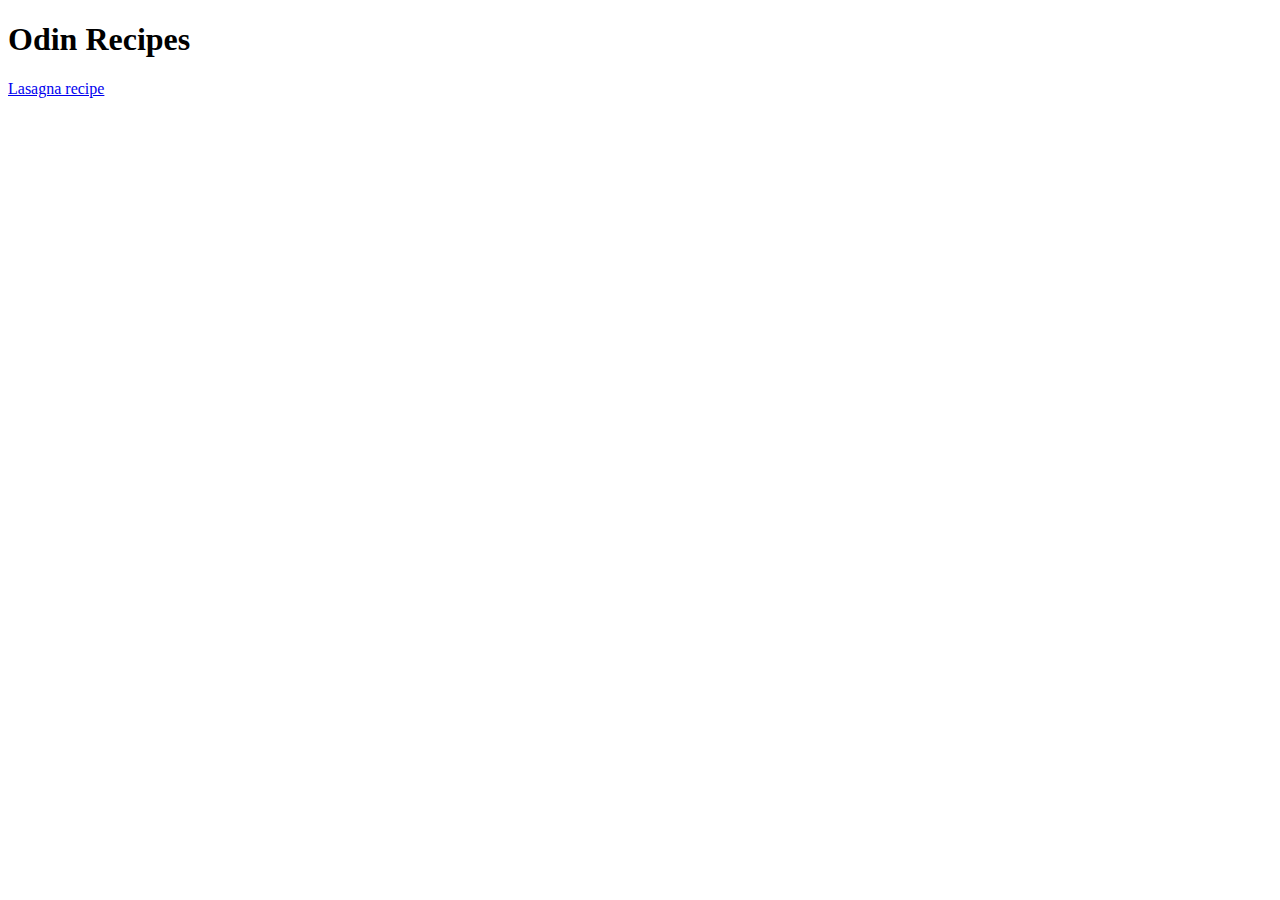
==== index.html @ 5429ec0d "Added index.html and recipes/lagsagna.html" ====
<!DOCTYPE html>
<html lang="en">
<head>
    <meta charset="UTF-8">
    <meta name="viewport" content="width=device-width, initial-scale=1.0">
    <title>Document</title>
</head>
<body>
    <h1>Odin Recipes</h1>
    <a href="recipes/lasagna.html" type="_blank">Lasagna recipe</a>
</body>
</html>
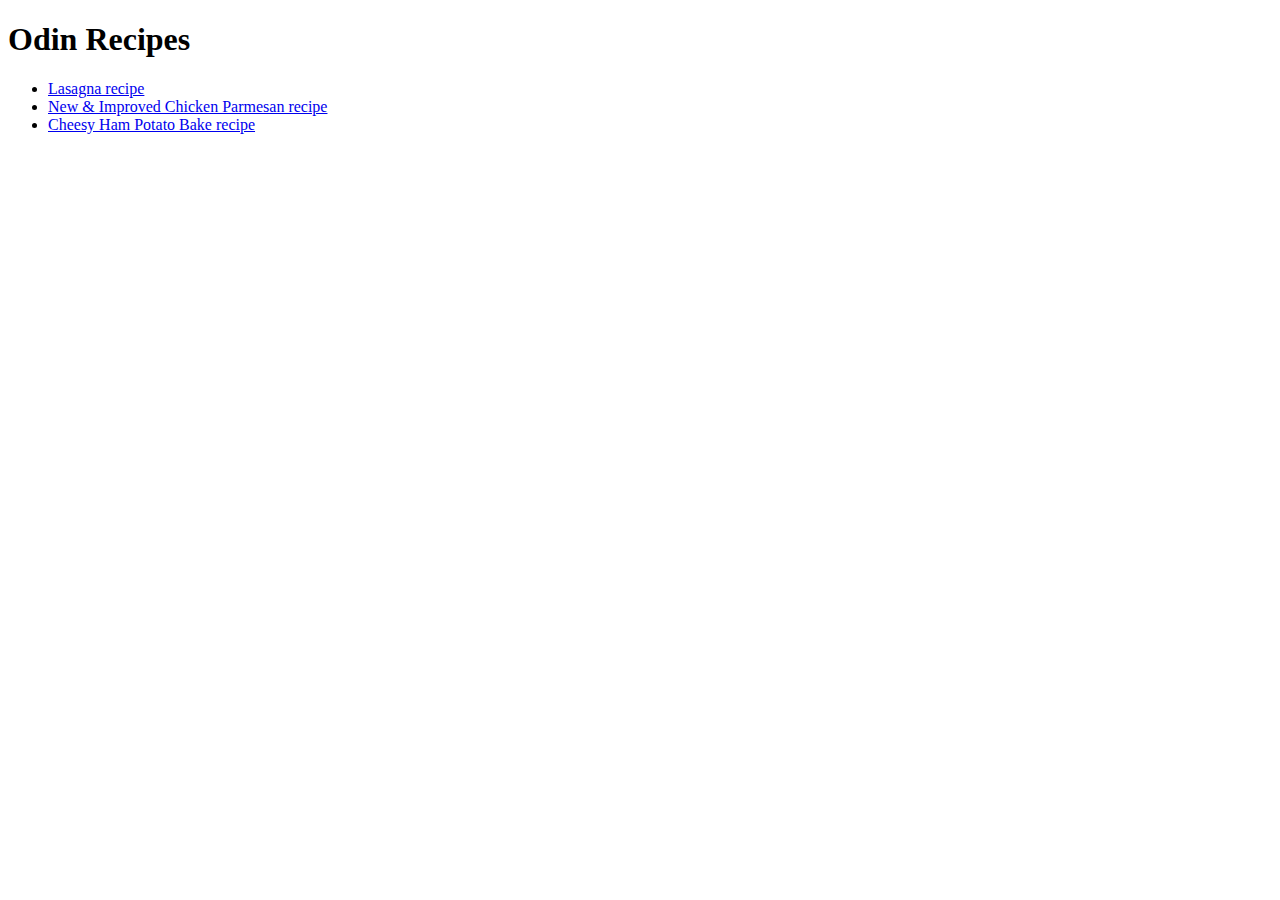
==== commit 169069f2: "Added new links recipe in index.html that has same format as lasagna.html and added new multiple ima" ====
--- a/index.html
+++ b/index.html
@@ -1,12 +1,38 @@
 <!DOCTYPE html>
 <html lang="en">
 <head>
-    <meta charset="UTF-8">
-    <meta name="viewport" content="width=device-width, initial-scale=1.0">
-    <title>Document</title>
+	<meta charset="UTF-8">
+	<meta name="viewport" content="width=device-width, initial-scale=1.0">
+	<title>Project: recipe</title>
 </head>
 <body>
-    <h1>Odin Recipes</h1>
-    <a href="recipes/lasagna.html" type="_blank">Lasagna recipe</a>
+
+	<h1>Odin Recipes</h1>
+
+	<ul>
+
+		<li>
+			<a href="recipes/lasagna.html" 
+				target="_blank" rel="noopener noreferrer">
+				Lasagna recipe
+			</a>
+		</li>
+
+		<li>
+			<a href="recipes/Chicken-parmesan.html" 
+				target="_blank" rel="noopener noreferrer">
+				New &#38; Improved Chicken Parmesan recipe
+			</a>
+		</li>
+
+		<li>
+			<a href="recipes/cheesy-ham-potato.html" 
+				target="_blank"  rel="noopener noreferrer">
+				Cheesy Ham Potato Bake recipe
+			</a>
+		</li>
+
+	</ul>
+
 </body>
 </html>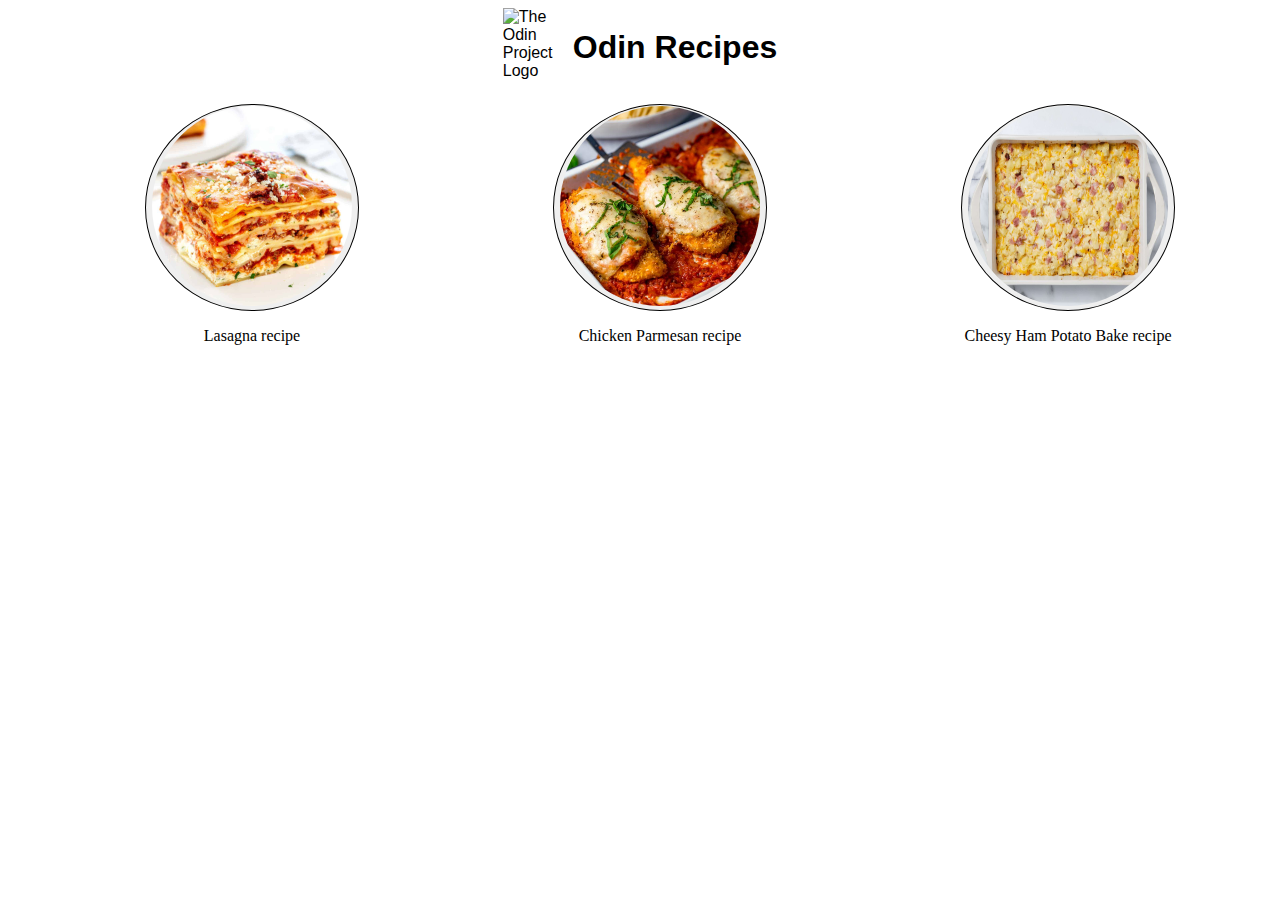
==== commit fbbf3292: "Updated the style of  the index.html with style.css" ====
--- a/index.html
+++ b/index.html
@@ -4,35 +4,57 @@
 	<meta charset="UTF-8">
 	<meta name="viewport" content="width=device-width, initial-scale=1.0">
 	<title>Project: recipe</title>
+	<link rel="stylesheet" href="style.css">
 </head>
 <body>
 
-	<h1>Odin Recipes</h1>
+	<div class="head-container">
+		<img class="odin-logo" src="https://www.theodinproject.com/mstile-310x310.png"
+		alt="The Odin Project Logo">
+		<h1>Odin Recipes</h1>
+	</div>
 
-	<ul>
+	<div class="menu-container">
+		<ul>
 
-		<li>
-			<a href="recipes/lasagna.html" 
-				target="_blank" rel="noopener noreferrer">
-				Lasagna recipe
-			</a>
-		</li>
+			<div class="recipe-one">
+				<button class="lasagna-btn">
+					<li>
+						<a href="recipes/lasagna.html"
+							target="_blank" rel="noopener noreferrer">
+							<img class="lasagna" src="images/lasagna2.jpg">
+						</a>
+					</li>
+				</button>
+				<p>Lasagna recipe</p>
+			</div>
 
-		<li>
-			<a href="recipes/Chicken-parmesan.html" 
-				target="_blank" rel="noopener noreferrer">
-				New &#38; Improved Chicken Parmesan recipe
-			</a>
-		</li>
+			<div class="recipe-two">
+				<button class="chicken-parmesan-btn">
+					<li>
+						<a href="recipes/Chicken-parmesan.html"
+							target="_blank" rel="noopener noreferrer">
+							<img class="chicken-parmesan" src="images/chicken-parmesan.jpg">
+						</a>
+					</li>
+				</button>
+				<p>Chicken Parmesan recipe</p>
+			</div>
 
-		<li>
-			<a href="recipes/cheesy-ham-potato.html" 
-				target="_blank"  rel="noopener noreferrer">
-				Cheesy Ham Potato Bake recipe
-			</a>
-		</li>
+			<div class="recipe-three">
+				<button class="cheesy-potato-btn">
+					<li>
+						<a href="recipes/cheesy-ham-potato.html"
+							target="_blank"  rel="noopener noreferrer">
+							<img class="cheesy-potato" src="images/cheesy-potato.jpg">
+						</a>
+					</li>
+				</button>
+				<p>Cheesy Ham Potato Bake recipe</p>
+			</div>
 
-	</ul>
+		</ul>
+	</div>
 
 </body>
 </html>--- a/style.css
+++ b/style.css
@@ -0,0 +1,48 @@
+body {
+    font-family: sans-serif;
+}
+
+.head-container {
+    display: flex;
+    justify-content: center;
+}
+
+ul li {
+    list-style-type: none;
+}
+
+
+ul {
+    display: flex;
+    flex-direction: row;
+    justify-content: space-around;
+}
+
+.odin-logo {
+    height: auto;
+    width: 70px;
+}
+
+.lasagna-btn,
+.chicken-parmesan-btn,
+.cheesy-potato-btn {
+    border: 1px solid black;
+    border-radius: 50%;
+}
+
+.lasagna,
+.chicken-parmesan,
+.cheesy-potato {
+    height: auto;
+    width: 200px;
+    border-radius: 50%;
+}
+
+.cheesy-potato {
+    height: 200px;
+}
+
+p {
+    text-align: center;
+    font-family: cursive;
+}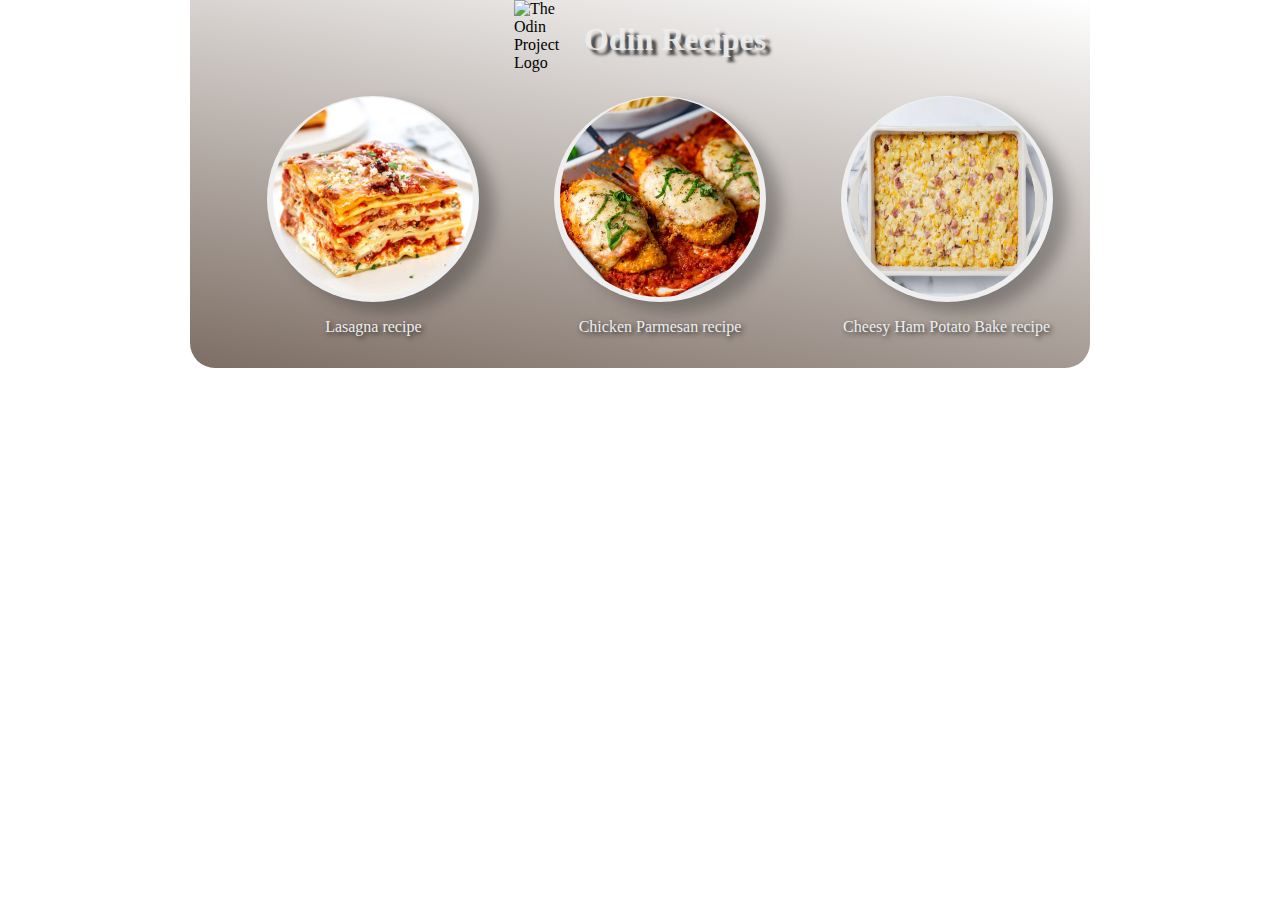
==== commit 5a05aead: "modified the style for index.html added newbackground and ststyle to its content" ====
--- a/index.html
+++ b/index.html
@@ -8,52 +8,54 @@
 </head>
 <body>
 
-	<div class="head-container">
-		<img class="odin-logo" src="https://www.theodinproject.com/mstile-310x310.png"
-		alt="The Odin Project Logo">
-		<h1>Odin Recipes</h1>
-	</div>
+	<div class="container">
+		<div class="head-container">
+			<img class="odin-logo" src="https://www.theodinproject.com/mstile-310x310.png"
+			alt="The Odin Project Logo">
+			<h1>Odin Recipes</h1>
+		</div>
 
-	<div class="menu-container">
-		<ul>
+		<div class="menu-container">
+			<ul>
 
-			<div class="recipe-one">
-				<button class="lasagna-btn">
-					<li>
-						<a href="recipes/lasagna.html"
-							target="_blank" rel="noopener noreferrer">
-							<img class="lasagna" src="images/lasagna2.jpg">
-						</a>
-					</li>
-				</button>
-				<p>Lasagna recipe</p>
-			</div>
+				<div class="recipe-one recipes">
+					<button class="lasagna-btn animation">
+						<li>
+							<a href="recipes/lasagna.html"
+								target="_blank" rel="noopener noreferrer">
+								<img class="lasagna animation" src="images/lasagna2.jpg">
+							</a>
+						</li>
+					</button>
+					<p>Lasagna recipe</p>
+				</div>
 
-			<div class="recipe-two">
-				<button class="chicken-parmesan-btn">
-					<li>
-						<a href="recipes/Chicken-parmesan.html"
-							target="_blank" rel="noopener noreferrer">
-							<img class="chicken-parmesan" src="images/chicken-parmesan.jpg">
-						</a>
-					</li>
-				</button>
-				<p>Chicken Parmesan recipe</p>
-			</div>
+				<div class="recipe-two recipes">
+					<button class="chicken-parmesan-btn animation">
+						<li>
+							<a href="recipes/Chicken-parmesan.html"
+								target="_blank" rel="noopener noreferrer">
+								<img class="chicken-parmesan animation" src="images/chicken-parmesan.jpg">
+							</a>
+						</li>
+					</button>
+					<p>Chicken Parmesan recipe</p>
+				</div>
 
-			<div class="recipe-three">
-				<button class="cheesy-potato-btn">
-					<li>
-						<a href="recipes/cheesy-ham-potato.html"
-							target="_blank"  rel="noopener noreferrer">
-							<img class="cheesy-potato" src="images/cheesy-potato.jpg">
-						</a>
-					</li>
-				</button>
-				<p>Cheesy Ham Potato Bake recipe</p>
-			</div>
+				<div class="recipe-three recipes">
+					<button class="cheesy-potato-btn animation">
+						<li>
+							<a href="recipes/cheesy-ham-potato.html"
+								target="_blank"  rel="noopener noreferrer">
+								<img class="cheesy-potato animation" src="images/cheesy-potato.jpg">
+							</a>
+						</li>
+					</button>
+					<p>Cheesy Ham Potato Bake recipe</p>
+				</div>
 
-		</ul>
+			</ul>
+		</div>
 	</div>
 
 </body>
--- a/style.css
+++ b/style.css
@@ -1,48 +1,96 @@
+* {
+	box-sizing: border-box;
+	font-family: cursive;
+}
+
 body {
-    font-family: sans-serif;
+	margin: 0;
+	font-family: sans-serif;
+	display: flex;
+	justify-content: center;
+}
+
+.container {
+	background-image: -webkit-linear-gradient(80deg, rgba(125, 110, 100, 50), 
+		rgba(80, 80, 80, 0)), 
+		url(./images/recipe-background.jpg);
+	background-size:cover;
+	background-repeat: no-repeat;
+
+	width: 900px;
+	border-radius: 0px 0px 25px 25px;
 }
 
 .head-container {
-    display: flex;
-    justify-content: center;
+	display: flex;
+	justify-content: center;
+}
+
+.head-container > h1 {
+	color:  #eeee;
+	text-shadow: 5px 5px 3px rgb(68, 68, 68);
 }
 
 ul li {
-    list-style-type: none;
+	list-style-type: none;
 }
 
 
 ul {
-    display: flex;
-    flex-direction: row;
-    justify-content: space-around;
+	display: flex;
+	justify-content: space-around;
 }
 
 .odin-logo {
-    height: auto;
-    width: 70px;
+	height: auto;
+	width: 70px;
+}
+
+.recipes {
+	display: flex;
+	flex-direction: column;
+	align-items: center;
+}
+
+.recipes > p {
+	color: #eee;
+	text-shadow: 2px 2px 5px#222222;
 }
 
 .lasagna-btn,
 .chicken-parmesan-btn,
 .cheesy-potato-btn {
-    border: 1px solid black;
-    border-radius: 50%;
+	border: none;
+	border-radius: 50%;
+	box-shadow: 15px 10px 15px rgba(36, 36, 36, 0.35);
+}
+
+.animation {
+	transition: 1s ease;
+}
+
+.animation :hover {
+	transition: 0.5s ease;
+	transform: scale(1.1);
 }
 
 .lasagna,
 .chicken-parmesan,
 .cheesy-potato {
-    height: auto;
-    width: 200px;
-    border-radius: 50%;
+	height: auto;
+	width: 200px;
+	border-radius: 50%;
 }
 
 .cheesy-potato {
-    height: 200px;
+	height: 200px;
 }
 
-p {
-    text-align: center;
-    font-family: cursive;
+@media screen and (max-width: 580px) {
+
+	ul {
+		display: flex;
+		flex-direction: column;
+	}
+
 }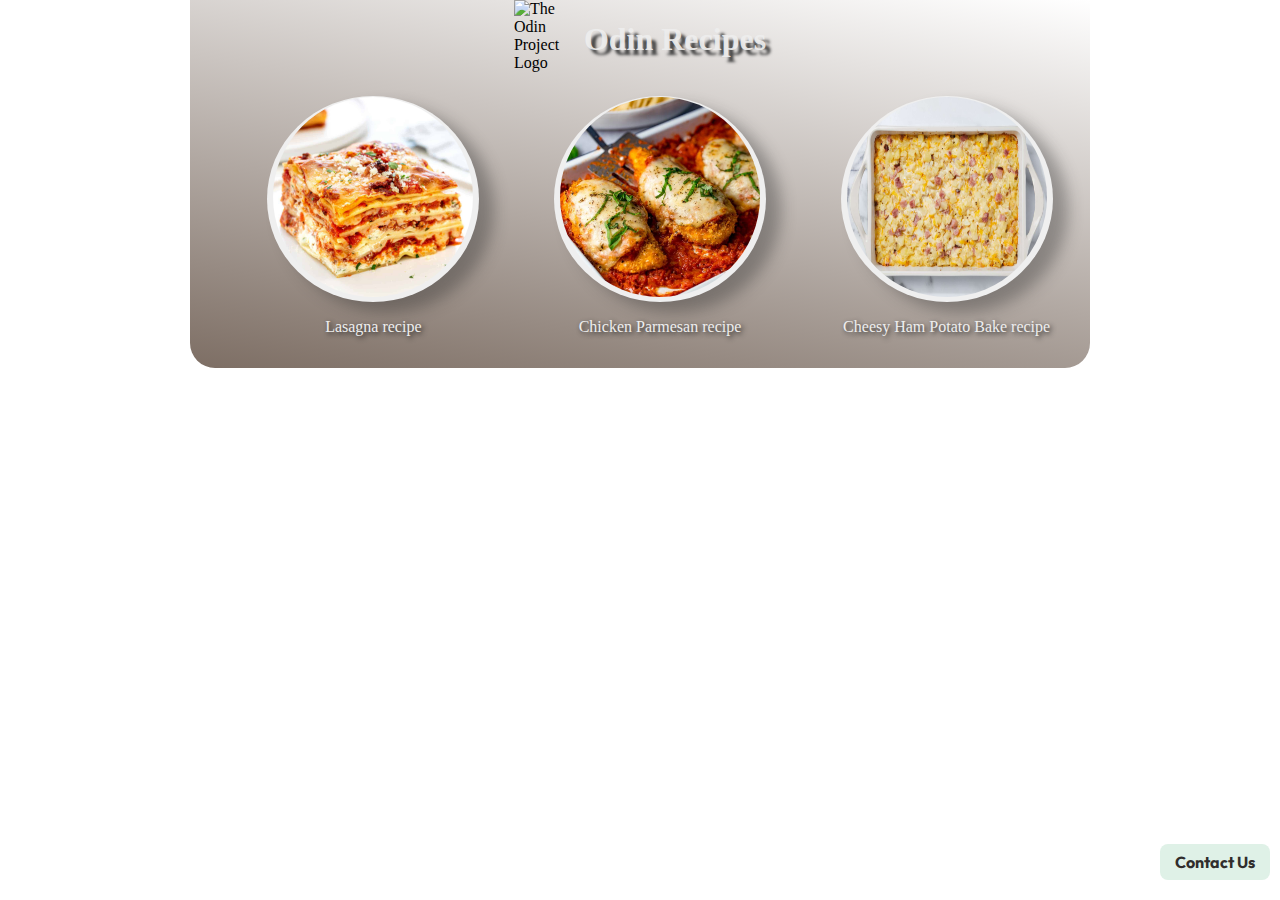
==== commit c2976ce2: "add new contact-us page design from frontend mentor and added a link to it in index.html/menu page" ====
--- a/index.html
+++ b/index.html
@@ -5,6 +5,13 @@
 	<meta name="viewport" content="width=device-width, initial-scale=1.0">
 	<title>Project: recipe</title>
 	<link rel="stylesheet" href="style.css">
+	<link rel="preconnect" href="https://fonts.googleapis.com">
+  <link rel="preconnect" href="https://fonts.gstatic.com" crossorigin>
+  <link href="https://fonts.googleapis.com/css2?family=Roboto:ital,wght@0,100;0,300;0,400;0,500;0,700;0,900;1,100;1,300;1,400;1,500;1,700;1,900&family=Young+Serif&display=swap" rel="stylesheet">
+	<link rel="preconnect" href="https://fonts.googleapis.com">
+	<link rel="preconnect" href="https://fonts.googleapis.com">
+	<link rel="preconnect" href="https://fonts.gstatic.com" crossorigin>
+	<link href="https://fonts.googleapis.com/css2?family=Outfit:wght@100..900&family=Poppins:ital,wght@0,100;0,200;0,300;0,400;0,500;0,600;0,700;0,800;0,900;1,100;1,200;1,300;1,400;1,500;1,600;1,700;1,800;1,900&family=Roboto:ital,wght@0,100;0,300;0,400;0,500;0,700;0,900;1,100;1,300;1,400;1,500;1,700;1,900&family=Young+Serif&display=swap" rel="stylesheet">
 </head>
 <body>
 
@@ -58,5 +65,9 @@
 		</div>
 	</div>
 
+    <div class="contact-us">
+			<a target="_blank" href="contact-us.html">Contact Us</a>
+		</div>
+
 </body>
 </html>--- a/style.css
+++ b/style.css
@@ -86,6 +86,23 @@
 	height: 200px;
 }
 
+.contact-us {
+	background-color: hsl(148, 38%, 91%);
+	padding: 8px 15px;
+	border-radius: 8px;
+
+	position: absolute;
+	bottom: 20px;
+	right: 10px;
+}
+
+a {
+	font-family: outfit;
+	font-weight: 700;
+	text-decoration: none;
+	color: hsl(24, 5%, 18%);
+}
+
 @media screen and (max-width: 580px) {
 
 	ul {
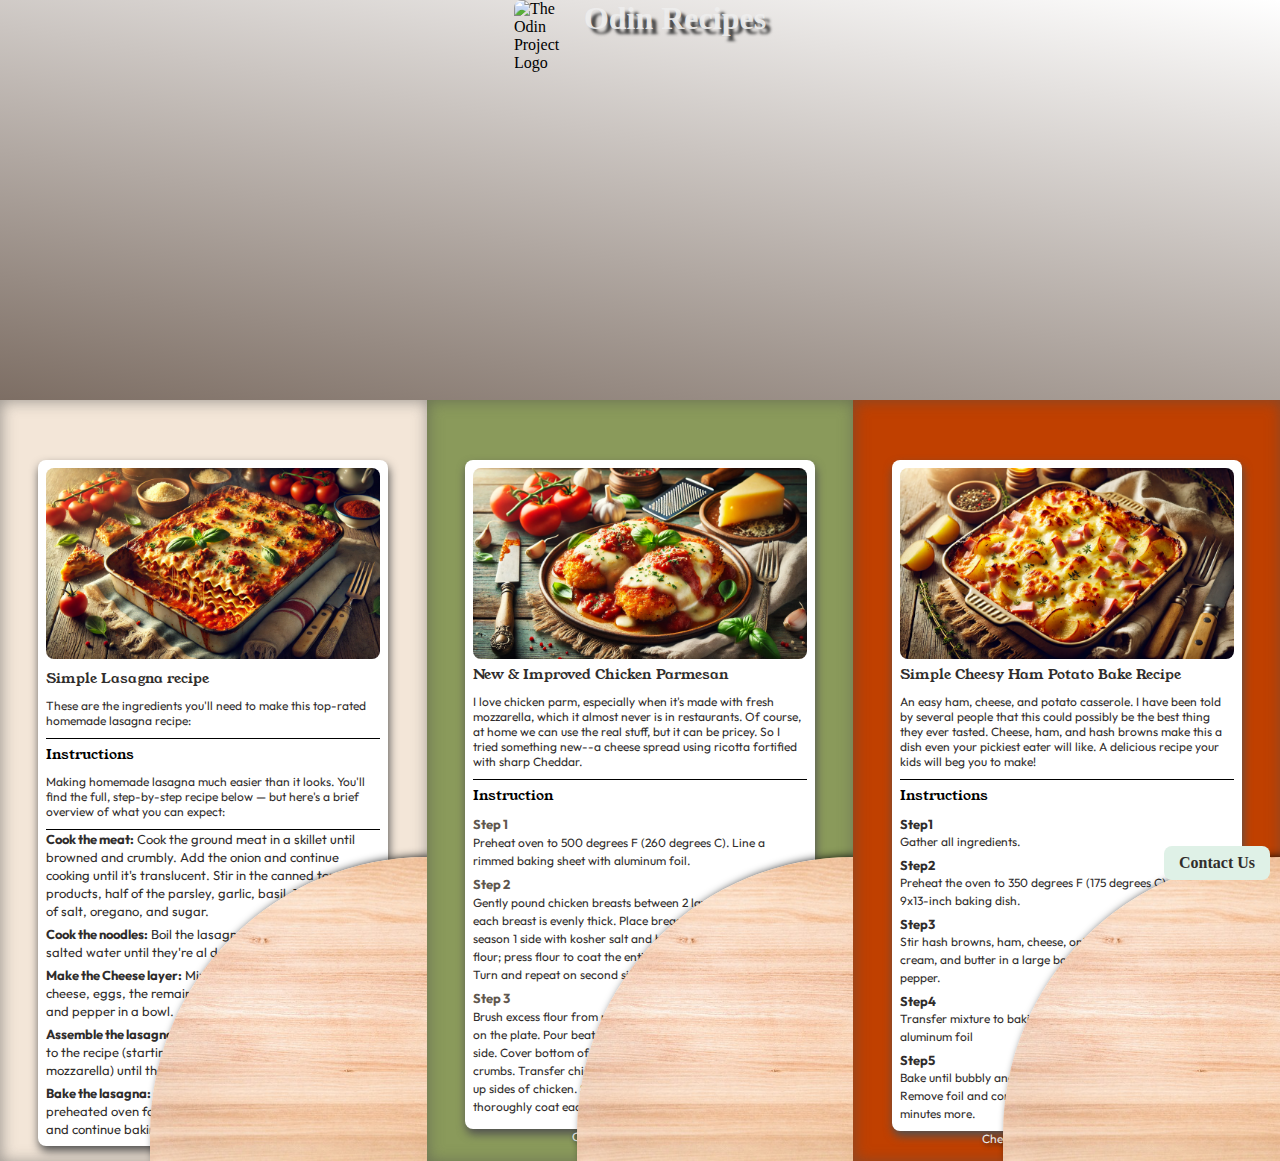
==== commit 808d047b: "delete the old images of recipe from google and add new image of lasagna from chatgpt and modified t" ====
--- a/index.html
+++ b/index.html
@@ -14,60 +14,207 @@
 	<link href="https://fonts.googleapis.com/css2?family=Outfit:wght@100..900&family=Poppins:ital,wght@0,100;0,200;0,300;0,400;0,500;0,600;0,700;0,800;0,900;1,100;1,200;1,300;1,400;1,500;1,600;1,700;1,800;1,900&family=Roboto:ital,wght@0,100;0,300;0,400;0,500;0,700;0,900;1,100;1,300;1,400;1,500;1,700;1,900&family=Young+Serif&display=swap" rel="stylesheet">
 </head>
 <body>
-
 	<div class="container">
 		<div class="head-container">
 			<img class="odin-logo" src="https://www.theodinproject.com/mstile-310x310.png"
 			alt="The Odin Project Logo">
 			<h1>Odin Recipes</h1>
 		</div>
-
-		<div class="menu-container">
-			<ul>
-
-				<div class="recipe-one recipes">
-					<button class="lasagna-btn animation">
-						<li>
-							<a href="recipes/lasagna.html"
-								target="_blank" rel="noopener noreferrer">
-								<img class="lasagna animation" src="images/lasagna2.jpg">
-							</a>
-						</li>
-					</button>
-					<p>Lasagna recipe</p>
+	</div>
+	<div class="menu-container">
+		<ul>
+			<div class="recipe-one recipes">
+				<li>
+					<a href="recipes/lasagna.html"
+						target="_blank" rel="noopener noreferrer">
+						<button class="lasagna-btn">
+							<div class="img-wrapper">
+								<img class="lasagna" src="images/lasagna.webp">
+							</div>
+							<h2 class="recipe-title">Simple Lasagna recipe</h2>
+							<p class="description">
+								These are the ingredients you'll need to make
+								this top-rated homemade lasagna recipe:
+							</p>
+							<h2 class="instruction">Instructions</h2>
+							<p class="description">
+								Making homemade lasagna much easier than it looks.
+								You'll find the full, step-by-step recipe below — 
+								but here's a brief overview of what you can expect:
+							</p>
+							<ol>
+								<li>
+									<div class="li-container">
+										<strong>Cook the meat:</strong> Cook the ground meat in a skillet until browned and crumbly.
+										Add the onion and continue cooking until it's translucent.
+										Stir in the canned tomato products, half of the parsley,
+										garlic, basil, 1.5 teaspoons of salt, oregano, and sugar.
+										</div>
+								</li>
+								<li>
+									<div class="li-container">
+										<strong>Cook the noodles:</strong> Boil the lasagna noodles in lightly salted
+										water until they're al dente.
+									</div>
+								</li>
+								<li>
+									<div class="li-container">
+										<strong>Make the Cheese layer:</strong> Mix cottage cheese, Parmesan cheese, eggs,
+										the remaining parsley,
+										the remaining salt, and pepper in a bowl.
+									</div>
+								</li>
+								<li>
+									<div class="li-container">
+										<strong>Assemble the lasagna:</strong> Layer the ingredients according to the recipe
+										(starting with sauce and ending with mozzarella)
+										until the lasagna is assembled.
+									</div>
+								</li>
+								<li>
+									<div class="li-container">
+										<strong>Bake the lasagna:</strong> Cover with foil and bake in the
+										preheated oven for about half an hour.
+										Remove the foil and continue baking until the top is golden brown.
+									</div>
+								</li>
+							</ol>
+						</button>
+					</a>
+				</li>
+				<p>Lasagna recipe</p>
+				<div class="color-container">
+			
+				</div>	
+			</div>
+			<div class="recipe-two recipes">
+				<li>
+					<a href="recipes/Chicken-parmesan.html"
+						target="_blank" rel="noopener noreferrer">
+						<button class="chicken-parmesan-btn">
+							<img class="chicken-parmesan animation" src="images/chicken-parmesan.webp">
+							<h2 class="recipe-title">New &#38; Improved Chicken Parmesan</h2>
+							<p class="description">I love chicken parm, especially when it's made with fresh mozzarella,
+								which it almost never is in restaurants. Of course,
+								at home we can use the real stuff,  but it can be pricey.
+								So I tried something new--a cheese spread using ricotta fortified with sharp Cheddar.
+							</p>
+
+							<div class="instruction-container">
+								<h2  class="instruction">Instruction</h2>
+								<ol>
+									<li>
+										<strong>Step 1</strong>
+										<p>
+											Preheat oven to 500 degrees F (260 degrees C).
+											Line a rimmed baking sheet with aluminum foil.
+										</p>
+									</li>
+									<li>
+										<strong>Step 2</strong>
+										<p>
+											Gently pound chicken breasts between 2 layers of plastic until each breast is evenly thick.
+											Place breasts on a plate and season 1 side with kosher salt and black pepper.
+											Sprinkle with flour; press flour to coat the entire surface and help it adhere.
+											Turn and repeat on second side with salt, pepper, and flour.
+										</p>
+									</li>
+									<li>
+										<strong>Step 3</strong>
+										<p>
+											Brush excess flour from plate; place the chicken breasts back on the plate.
+											Pour beaten egg over the breasts and coat each side. Cover bottom of a second plate with half the bread crumbs.
+											Transfer chicken to the bread crumbs. Push crumbs up sides of chicken.
+											Sprinkle on the remaining crumbs and thoroughly coat each side.
+										</p>
+									</li>
+									<li>
+								</ol>
+							</div>
+
+						</button>
+					</a>
+				</li>
+				<div class="color-container">
+			
 				</div>
-
-				<div class="recipe-two recipes">
-					<button class="chicken-parmesan-btn animation">
-						<li>
-							<a href="recipes/Chicken-parmesan.html"
-								target="_blank" rel="noopener noreferrer">
-								<img class="chicken-parmesan animation" src="images/chicken-parmesan.jpg">
-							</a>
-						</li>
-					</button>
-					<p>Chicken Parmesan recipe</p>
-				</div>
-
-				<div class="recipe-three recipes">
-					<button class="cheesy-potato-btn animation">
-						<li>
-							<a href="recipes/cheesy-ham-potato.html"
-								target="_blank"  rel="noopener noreferrer">
-								<img class="cheesy-potato animation" src="images/cheesy-potato.jpg">
-							</a>
-						</li>
-					</button>
-					<p>Cheesy Ham Potato Bake recipe</p>
-				</div>
-
-			</ul>
-		</div>
+				<p>Chicken Parmesan recipe</p>
+			</div>
+
+			<div class="recipe-three recipes">
+				<li>
+					<a href="recipes/cheesy-ham-potato.html"
+						target="_blank"  rel="noopener noreferrer">
+						<button class="cheesy-potato-btn">
+							<img class="cheesy-potato" src="images/cheesy-ham.webp">
+							<h4 class="recipe-title"> Simple Cheesy Ham Potato Bake Recipe</h4>
+							<p class="description">
+								An easy ham, cheese, and potato casserole.
+								I have been told by several people that this could possibly be the best thing they ever tasted. Cheese, ham, and hash browns make this a dish even your pickiest eater will like.
+								A delicious recipe your kids will beg you to make!
+							</p>
+							<div class="instruction-container">
+								<h2 class="instruction">Instructions</h2>
+								<ol>
+									<li>
+										<div class="li-container">
+											<strong>Step1</strong>
+											<p>Gather all ingredients.</p>
+										</div>
+									</li>
+									<li>
+										<div class="li-container">
+											<strong>Step2</strong>
+											<p>Preheat the oven to 350 degrees F (175 degrees C). Grease a 9x13-inch baking dish.</p>
+										</div>
+									</li>
+									<li>
+										<div class="li-container">
+											<strong>Step3</strong>
+											<p>
+												Stir hash browns, ham, cheese, onion, condensed soup, sour cream,
+												and butter in a large bowl; season with salt and pepper.
+											</p>
+										</div>
+									</li>
+									<li>
+										<div class="li-container">
+											<strong>Step4</strong>
+											<p>Transfer mixture to baking the prepared  dish and cover with aluminum foil</p>
+										</div>
+									</li>
+									<li>
+										<div class="li-container">
+											<strong>Step5</strong>
+											<p>
+												Bake until bubbly and cheese is melted, 45 minutes to 1 hour.
+												Remove foil and continue baking until brown, about 15 minutes more.
+											</p>
+										</div>
+									</li>
+								</ol>
+							</div>
+						</button>
+					</a>
+				</li>	
+				<div class="color-container">
+			
+				</div>		
+				<p>Cheesy Ham Potato Bake recipe</p>
+			</div>
+
+		</ul>
 	</div>
-
-    <div class="contact-us">
-			<a target="_blank" href="contact-us.html">Contact Us</a>
-		</div>
+		<a target="_blank" href="contact-us.html">
+			<div class="contact-us">
+				Contact Us
+			</div>
+		</a>
 
 </body>
-</html>+</html>
+
+
+
+
+
--- a/style.css
+++ b/style.css
@@ -1,24 +1,25 @@
 * {
 	box-sizing: border-box;
 	font-family: cursive;
+	margin: 0;
 }
 
 body {
 	margin: 0;
 	font-family: sans-serif;
-	display: flex;
-	justify-content: center;
+
+	display: flex;
+	flex-direction: column;
+	min-height: 100vh;
 }
 
 .container {
 	background-image: -webkit-linear-gradient(80deg, rgba(125, 110, 100, 50), 
 		rgba(80, 80, 80, 0)), 
 		url(./images/recipe-background.jpg);
-	background-size:cover;
+	background-size: cover;
 	background-repeat: no-repeat;
-
-	width: 900px;
-	border-radius: 0px 0px 25px 25px;
+	height: 400px;
 }
 
 .head-container {
@@ -36,10 +37,19 @@
 }
 
 
+
 ul {
 	display: flex;
 	justify-content: space-around;
-}
+
+	padding: 0;
+	margin: 0;
+}
+
+.menu-container {
+	padding: 0;
+}
+
 
 .odin-logo {
 	height: auto;
@@ -47,9 +57,123 @@
 }
 
 .recipes {
+	flex: 1;
+
 	display: flex;
 	flex-direction: column;
 	align-items: center;
+
+	padding-top: 60px;
+	position: relative;
+	box-shadow: inset 1px 1px 15px rgb(80, 80, 80, 0.55);
+}
+
+button {
+	display: flex;
+	flex-direction: column;
+	align-items: flex-start;
+
+	width: 350px;
+	border: none;	
+	border-radius: 8px 8px 50px 8px;
+	box-shadow: 1px 5px 10px rgb(80, 80, 80);
+	background-color: white;
+	padding: 8px;
+	cursor: pointer;
+	transition: 1s ease;
+}
+
+button:hover {
+	transition: 0.5s ease;
+	transform: scale(0.9);
+}
+
+img {
+	border-radius: 8px;
+}
+
+.recipe-one {
+	background-color: hsl(30, 54%, 90%);
+}
+
+.recipe-two {
+	background-color: #8A9A5B;
+}
+
+.recipe-three {
+	background-color: #C04000;
+}
+
+.img-wrapper {
+	flex: 1;
+}
+
+.recipe-title {
+	font-family: "young serif";
+	font-weight: 500;
+	margin: 5px 0px 10px 0px;
+	color: hsl(24, 5%, 18%);
+
+	text-align: left;
+	font-size: 14px;
+}
+
+.description {
+	font-family: outfit;
+	font-size: 12px;
+	align-items: flex-start;
+	border-bottom: 1px solid black;
+	margin: 0;
+	padding-bottom: 10px;
+	text-align: left;
+}
+
+
+.instruction {
+	font-family: "young serif";
+	font-weight: 500;
+	font-size: 14px;
+	margin: 5px 0px 10px 0px;
+	text-align: left;
+}
+
+ol {
+	display: flex;
+	flex-direction: column;
+	row-gap: 5px;
+	padding: 0;
+}
+
+.li-container {
+	font-family: outfit;
+	font-size: 13px;
+	color: hsl(24, 5%, 18%);
+}
+
+li {
+  line-height: 18px;
+  color: hsl(30, 10%, 34%);
+	text-align: left;
+}
+
+p {
+	font-family: outfit;
+	font-size: 12px;
+	color: hsl(24, 5%, 18%);
+	margin: 0;
+}
+
+strong {
+	font-family: outfit;
+	font-size: 13px;
+}
+
+.description-2 {
+	font-family: outfit;
+	font-size: 11px;
+	align-items: flex-start;
+	border-bottom: 1px solid black;
+	margin: 0;
 }
 
 .recipes > p {
@@ -57,43 +181,35 @@
 	text-shadow: 2px 2px 5px#222222;
 }
 
-.lasagna-btn,
-.chicken-parmesan-btn,
-.cheesy-potato-btn {
-	border: none;
-	border-radius: 50%;
-	box-shadow: 15px 10px 15px rgba(36, 36, 36, 0.35);
-}
-
-.animation {
-	transition: 1s ease;
-}
-
-.animation :hover {
-	transition: 0.5s ease;
-	transform: scale(1.1);
-}
 
 .lasagna,
 .chicken-parmesan,
 .cheesy-potato {
-	height: auto;
-	width: 200px;
-	border-radius: 50%;
-}
-
-.cheesy-potato {
-	height: 200px;
-}
+	width: 100%;
+}
+
 
 .contact-us {
 	background-color: hsl(148, 38%, 91%);
 	padding: 8px 15px;
 	border-radius: 8px;
 
-	position: absolute;
+	position: fixed;
 	bottom: 20px;
 	right: 10px;
+}
+
+.color-container {
+	position: absolute;
+	left: 150px;
+	right: 0px;
+	top: 60%;
+	bottom: 0%;
+	
+	border-radius: 500px 0px 0px 0px;
+	box-shadow: 5px 0px 10px black;
+	background-image: url(/images/woodplank-background.jpg);
+	background-size: cover;
 }
 
 a {
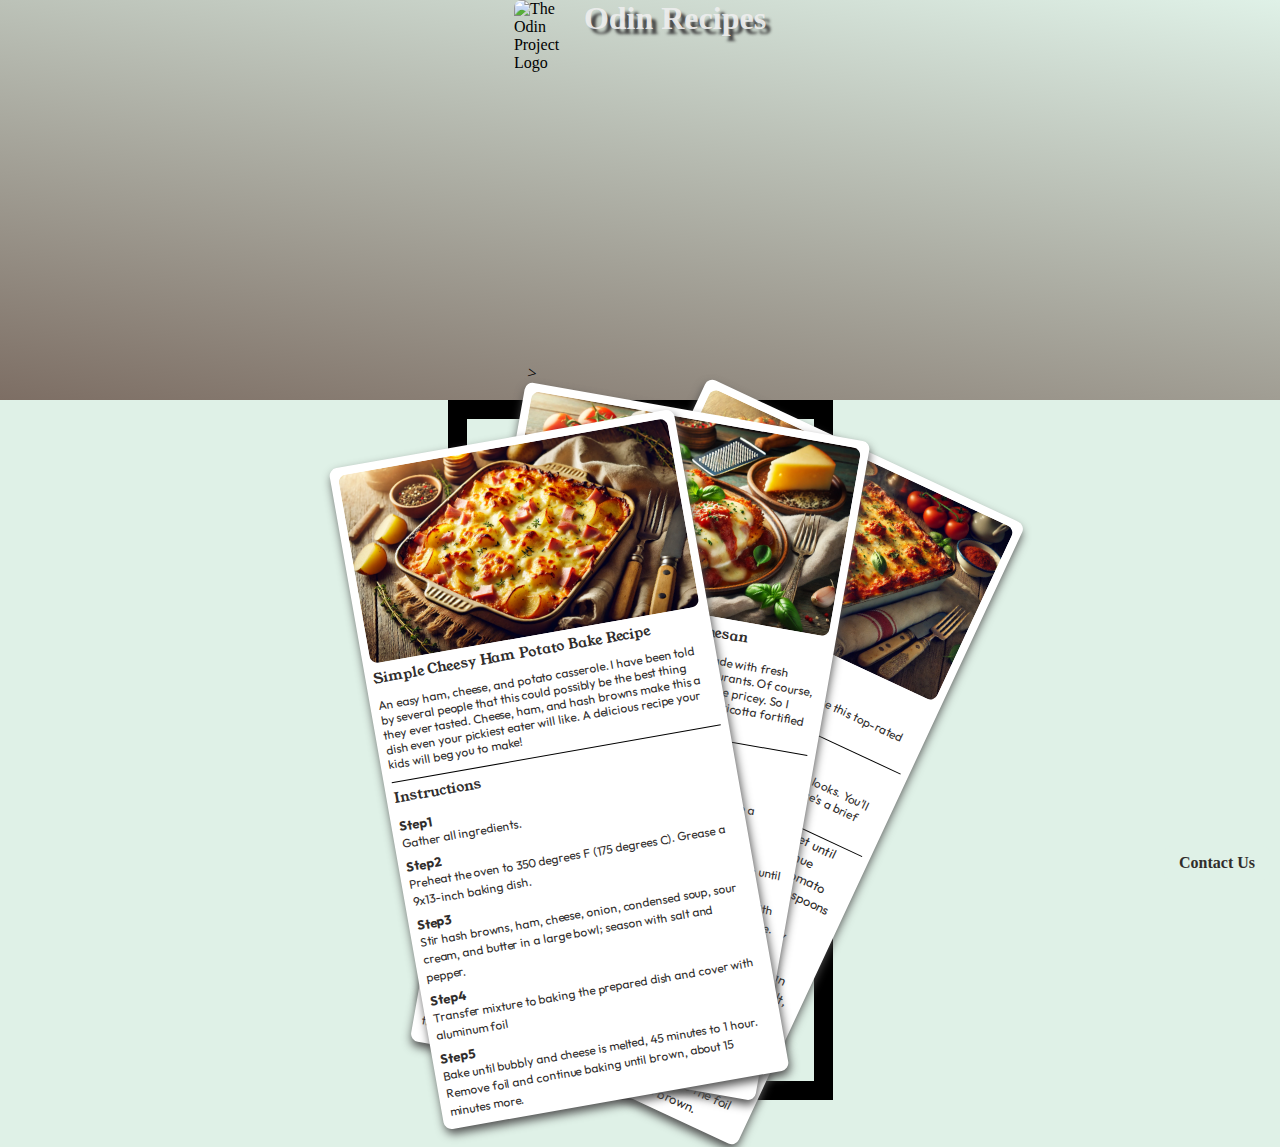
==== commit c6aaa75f: "implement the design from cards.html to menu page" ====
--- a/index.html
+++ b/index.html
@@ -22,195 +22,173 @@
 		</div>
 	</div>
 	<div class="menu-container">
-		<ul>
+		<div class="recipes-container">
 			<div class="recipe-one recipes">
-				<li>
-					<a href="recipes/lasagna.html"
-						target="_blank" rel="noopener noreferrer">
-						<button class="lasagna-btn">
-							<div class="img-wrapper">
-								<img class="lasagna" src="images/lasagna.webp">
-							</div>
-							<h2 class="recipe-title">Simple Lasagna recipe</h2>
-							<p class="description">
-								These are the ingredients you'll need to make
-								this top-rated homemade lasagna recipe:
-							</p>
+				<a href="recipes/lasagna.html"
+					target="_blank" rel="noopener noreferrer">
+					<button class="lasagna-btn">
+						<div class="img-wrapper">
+							<img class="lasagna" src="images/lasagna.webp">
+						</div>
+						<h2 class="recipe-title">Simple Lasagna recipe</h2>
+						<p class="description">
+							These are the ingredients you'll need to make
+							this top-rated homemade lasagna recipe:
+						</p>
+						<h2 class="instruction">Instructions</h2>
+						<p class="description">
+							Making homemade lasagna much easier than it looks.
+							You'll find the full, step-by-step recipe below — 
+							but here's a brief overview of what you can expect:
+						</p>
+						<ol>
+							<li>
+								<div class="li-container">
+									<strong>Cook the meat:</strong> Cook the ground meat in a skillet until browned and crumbly.
+									Add the onion and continue cooking until it's translucent.
+									Stir in the canned tomato products, half of the parsley,
+									garlic, basil, 1.5 teaspoons of salt, oregano, and sugar.
+									</div>
+							</li>
+							<li>
+								<div class="li-container">
+									<strong>Cook the noodles:</strong> Boil the lasagna noodles in lightly salted
+									water until they're al dente.
+								</div>
+							</li>
+							<li>
+								<div class="li-container">
+									<strong>Make the Cheese layer:</strong> Mix cottage cheese, Parmesan cheese, eggs,
+									the remaining parsley,
+									the remaining salt, and pepper in a bowl.
+								</div>
+							</li>
+							<li>
+								<div class="li-container">
+									<strong>Assemble the lasagna:</strong> Layer the ingredients according to the recipe
+									(starting with sauce and ending with mozzarella)
+									until the lasagna is assembled.
+								</div>
+							</li>
+							<li>
+								<div class="li-container">
+									<strong>Bake the lasagna:</strong> Cover with foil and bake in the
+									preheated oven for about half an hour.
+									Remove the foil and continue baking until the top is golden brown.
+								</div>
+							</li>
+						</ol>
+					</button>
+				</a>
+			</div>
+			<div class="recipe-two recipes">>
+				<a href="recipes/Chicken-parmesan.html"
+					target="_blank" rel="noopener noreferrer">
+					<button class="chicken-parmesan-btn">
+						<img class="chicken-parmesan animation" src="images/chicken-parmesan.webp">
+						<h2 class="recipe-title">New &#38; Improved Chicken Parmesan</h2>
+						<p class="description">I love chicken parm, especially when it's made with fresh mozzarella,
+							which it almost never is in restaurants. Of course,
+							at home we can use the real stuff,  but it can be pricey.
+							So I tried something new--a cheese spread using ricotta fortified with sharp Cheddar.
+						</p>
+
+						<div class="instruction-container">
+							<h2  class="instruction">Instruction</h2>
+							<ol>
+								<li>
+									<strong>Step 1</strong>
+									<p>
+										Preheat oven to 500 degrees F (260 degrees C).
+										Line a rimmed baking sheet with aluminum foil.
+									</p>
+								</li>
+								<li>
+									<strong>Step 2</strong>
+									<p>
+										Gently pound chicken breasts between 2 layers of plastic until each breast is evenly thick.
+										Place breasts on a plate and season 1 side with kosher salt and black pepper.
+										Sprinkle with flour; press flour to coat the entire surface and help it adhere.
+										Turn and repeat on second side with salt, pepper, and flour.
+									</p>
+								</li>
+								<li>
+									<strong>Step 3</strong>
+									<p>
+										Brush excess flour from plate; place the chicken breasts back on the plate.
+										Pour beaten egg over the breasts and coat each side. Cover bottom of a second plate with half the bread crumbs.
+										Transfer chicken to the bread crumbs. Push crumbs up sides of chicken.
+										Sprinkle on the remaining crumbs and thoroughly coat each side.
+									</p>
+								</li>
+								<li>
+							</ol>
+						</div>
+					</button>
+				</a>
+			</div>
+			<div class="recipe-three recipes">
+				<a href="recipes/cheesy-ham-potato.html"
+					target="_blank"  rel="noopener noreferrer">
+					<button class="cheesy-potato-btn">
+						<img class="cheesy-potato" src="images/cheesy-ham.webp">
+						<h4 class="recipe-title"> Simple Cheesy Ham Potato Bake Recipe</h4>
+						<p class="description">
+							An easy ham, cheese, and potato casserole.
+							I have been told by several people that this could possibly be the best thing they ever tasted. Cheese, ham, and hash browns make this a dish even your pickiest eater will like.
+							A delicious recipe your kids will beg you to make!
+						</p>
+						<div class="instruction-container">
 							<h2 class="instruction">Instructions</h2>
-							<p class="description">
-								Making homemade lasagna much easier than it looks.
-								You'll find the full, step-by-step recipe below — 
-								but here's a brief overview of what you can expect:
-							</p>
 							<ol>
 								<li>
 									<div class="li-container">
-										<strong>Cook the meat:</strong> Cook the ground meat in a skillet until browned and crumbly.
-										Add the onion and continue cooking until it's translucent.
-										Stir in the canned tomato products, half of the parsley,
-										garlic, basil, 1.5 teaspoons of salt, oregano, and sugar.
-										</div>
-								</li>
-								<li>
-									<div class="li-container">
-										<strong>Cook the noodles:</strong> Boil the lasagna noodles in lightly salted
-										water until they're al dente.
+										<strong>Step1</strong>
+										<p>Gather all ingredients.</p>
 									</div>
 								</li>
 								<li>
 									<div class="li-container">
-										<strong>Make the Cheese layer:</strong> Mix cottage cheese, Parmesan cheese, eggs,
-										the remaining parsley,
-										the remaining salt, and pepper in a bowl.
+										<strong>Step2</strong>
+										<p>Preheat the oven to 350 degrees F (175 degrees C). Grease a 9x13-inch baking dish.</p>
 									</div>
 								</li>
 								<li>
 									<div class="li-container">
-										<strong>Assemble the lasagna:</strong> Layer the ingredients according to the recipe
-										(starting with sauce and ending with mozzarella)
-										until the lasagna is assembled.
+										<strong>Step3</strong>
+										<p>
+											Stir hash browns, ham, cheese, onion, condensed soup, sour cream,
+											and butter in a large bowl; season with salt and pepper.
+										</p>
 									</div>
 								</li>
 								<li>
 									<div class="li-container">
-										<strong>Bake the lasagna:</strong> Cover with foil and bake in the
-										preheated oven for about half an hour.
-										Remove the foil and continue baking until the top is golden brown.
+										<strong>Step4</strong>
+										<p>Transfer mixture to baking the prepared  dish and cover with aluminum foil</p>
+									</div>
+								</li>
+								<li>
+									<div class="li-container">
+										<strong>Step5</strong>
+										<p>
+											Bake until bubbly and cheese is melted, 45 minutes to 1 hour.
+											Remove foil and continue baking until brown, about 15 minutes more.
+										</p>
 									</div>
 								</li>
 							</ol>
-						</button>
-					</a>
-				</li>
-				<p>Lasagna recipe</p>
-				<div class="color-container">
-			
-				</div>	
+						</div>
+					</button>
+				</a>	
 			</div>
-			<div class="recipe-two recipes">
-				<li>
-					<a href="recipes/Chicken-parmesan.html"
-						target="_blank" rel="noopener noreferrer">
-						<button class="chicken-parmesan-btn">
-							<img class="chicken-parmesan animation" src="images/chicken-parmesan.webp">
-							<h2 class="recipe-title">New &#38; Improved Chicken Parmesan</h2>
-							<p class="description">I love chicken parm, especially when it's made with fresh mozzarella,
-								which it almost never is in restaurants. Of course,
-								at home we can use the real stuff,  but it can be pricey.
-								So I tried something new--a cheese spread using ricotta fortified with sharp Cheddar.
-							</p>
-
-							<div class="instruction-container">
-								<h2  class="instruction">Instruction</h2>
-								<ol>
-									<li>
-										<strong>Step 1</strong>
-										<p>
-											Preheat oven to 500 degrees F (260 degrees C).
-											Line a rimmed baking sheet with aluminum foil.
-										</p>
-									</li>
-									<li>
-										<strong>Step 2</strong>
-										<p>
-											Gently pound chicken breasts between 2 layers of plastic until each breast is evenly thick.
-											Place breasts on a plate and season 1 side with kosher salt and black pepper.
-											Sprinkle with flour; press flour to coat the entire surface and help it adhere.
-											Turn and repeat on second side with salt, pepper, and flour.
-										</p>
-									</li>
-									<li>
-										<strong>Step 3</strong>
-										<p>
-											Brush excess flour from plate; place the chicken breasts back on the plate.
-											Pour beaten egg over the breasts and coat each side. Cover bottom of a second plate with half the bread crumbs.
-											Transfer chicken to the bread crumbs. Push crumbs up sides of chicken.
-											Sprinkle on the remaining crumbs and thoroughly coat each side.
-										</p>
-									</li>
-									<li>
-								</ol>
-							</div>
-
-						</button>
-					</a>
-				</li>
-				<div class="color-container">
-			
-				</div>
-				<p>Chicken Parmesan recipe</p>
-			</div>
-
-			<div class="recipe-three recipes">
-				<li>
-					<a href="recipes/cheesy-ham-potato.html"
-						target="_blank"  rel="noopener noreferrer">
-						<button class="cheesy-potato-btn">
-							<img class="cheesy-potato" src="images/cheesy-ham.webp">
-							<h4 class="recipe-title"> Simple Cheesy Ham Potato Bake Recipe</h4>
-							<p class="description">
-								An easy ham, cheese, and potato casserole.
-								I have been told by several people that this could possibly be the best thing they ever tasted. Cheese, ham, and hash browns make this a dish even your pickiest eater will like.
-								A delicious recipe your kids will beg you to make!
-							</p>
-							<div class="instruction-container">
-								<h2 class="instruction">Instructions</h2>
-								<ol>
-									<li>
-										<div class="li-container">
-											<strong>Step1</strong>
-											<p>Gather all ingredients.</p>
-										</div>
-									</li>
-									<li>
-										<div class="li-container">
-											<strong>Step2</strong>
-											<p>Preheat the oven to 350 degrees F (175 degrees C). Grease a 9x13-inch baking dish.</p>
-										</div>
-									</li>
-									<li>
-										<div class="li-container">
-											<strong>Step3</strong>
-											<p>
-												Stir hash browns, ham, cheese, onion, condensed soup, sour cream,
-												and butter in a large bowl; season with salt and pepper.
-											</p>
-										</div>
-									</li>
-									<li>
-										<div class="li-container">
-											<strong>Step4</strong>
-											<p>Transfer mixture to baking the prepared  dish and cover with aluminum foil</p>
-										</div>
-									</li>
-									<li>
-										<div class="li-container">
-											<strong>Step5</strong>
-											<p>
-												Bake until bubbly and cheese is melted, 45 minutes to 1 hour.
-												Remove foil and continue baking until brown, about 15 minutes more.
-											</p>
-										</div>
-									</li>
-								</ol>
-							</div>
-						</button>
-					</a>
-				</li>	
-				<div class="color-container">
-			
-				</div>		
-				<p>Cheesy Ham Potato Bake recipe</p>
-			</div>
-
-		</ul>
+		</div>
 	</div>
-		<a target="_blank" href="contact-us.html">
-			<div class="contact-us">
-				Contact Us
-			</div>
-		</a>
-
+	<a target="_blank" href="contact-us.html">
+		<div class="contact-us">
+			Contact Us
+		</div>
+	</a>
 </body>
 </html>
 
--- a/style.css
+++ b/style.css
@@ -7,7 +7,7 @@
 body {
 	margin: 0;
 	font-family: sans-serif;
-
+	background-color: hsl(148, 38%, 91%);;
 	display: flex;
 	flex-direction: column;
 	min-height: 100vh;
@@ -32,42 +32,51 @@
 	text-shadow: 5px 5px 3px rgb(68, 68, 68);
 }
 
-ul li {
+.menu-container {
+	display: flex;
+	justify-content: center;
+	align-items: center;
+}
+
+li {
 	list-style-type: none;
 }
 
-
-
-ul {
-	display: flex;
-	justify-content: space-around;
-
-	padding: 0;
-	margin: 0;
+.recipes-container {
+	border: 19px solid black;
+	width: 385px;
+	height: 700px;
+	position: relative;
+}
+
+.recipe-one {
+	rotate: 25deg;
+	position: absolute;
+	left: 80px;
+}
+
+.recipe-two{
+	rotate: 10deg;
+	position: absolute;
+	bottom: 5px;
+}
+
+.recipe-three {
+	rotate: -10deg;
+	position: absolute;
+	right: 80px;
+	top: 15px;
 }
 
 .menu-container {
 	padding: 0;
 }
-
 
 .odin-logo {
 	height: auto;
 	width: 70px;
 }
 
-.recipes {
-	flex: 1;
-
-	display: flex;
-	flex-direction: column;
-	align-items: center;
-
-	padding-top: 60px;
-	position: relative;
-	box-shadow: inset 1px 1px 15px rgb(80, 80, 80, 0.55);
-}
-
 button {
 	display: flex;
 	flex-direction: column;
@@ -75,7 +84,7 @@
 
 	width: 350px;
 	border: none;	
-	border-radius: 8px 8px 50px 8px;
+	border-radius: 8px 8px 8px 8px;
 	box-shadow: 1px 5px 10px rgb(80, 80, 80);
 	background-color: white;
 	padding: 8px;
@@ -85,23 +94,11 @@
 
 button:hover {
 	transition: 0.5s ease;
-	transform: scale(0.9);
+	transform: scale(1.1);
 }
 
 img {
 	border-radius: 8px;
-}
-
-.recipe-one {
-	background-color: hsl(30, 54%, 90%);
-}
-
-.recipe-two {
-	background-color: #8A9A5B;
-}
-
-.recipe-three {
-	background-color: #C04000;
 }
 
 .img-wrapper {
@@ -135,6 +132,7 @@
 	font-size: 14px;
 	margin: 5px 0px 10px 0px;
 	text-align: left;
+	color: hsl(24, 5%, 18%);
 }
 
 ol {
